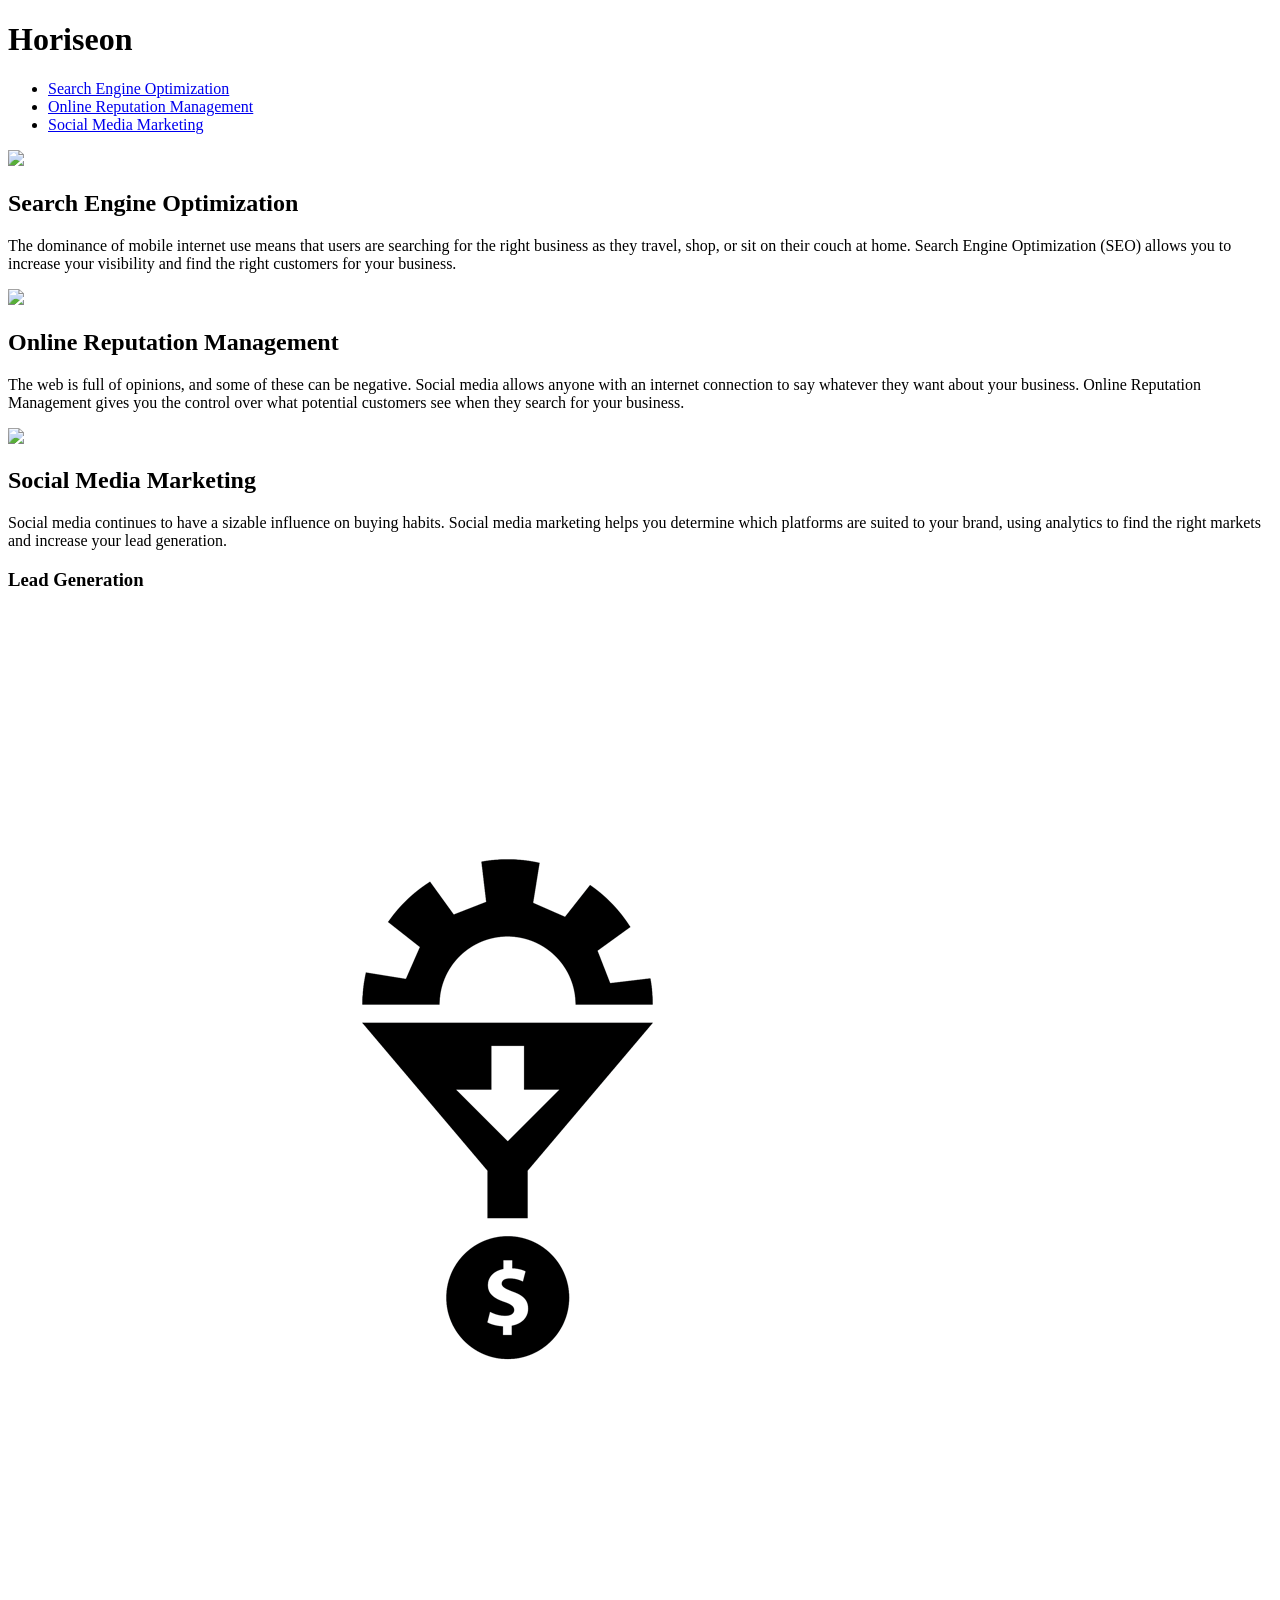
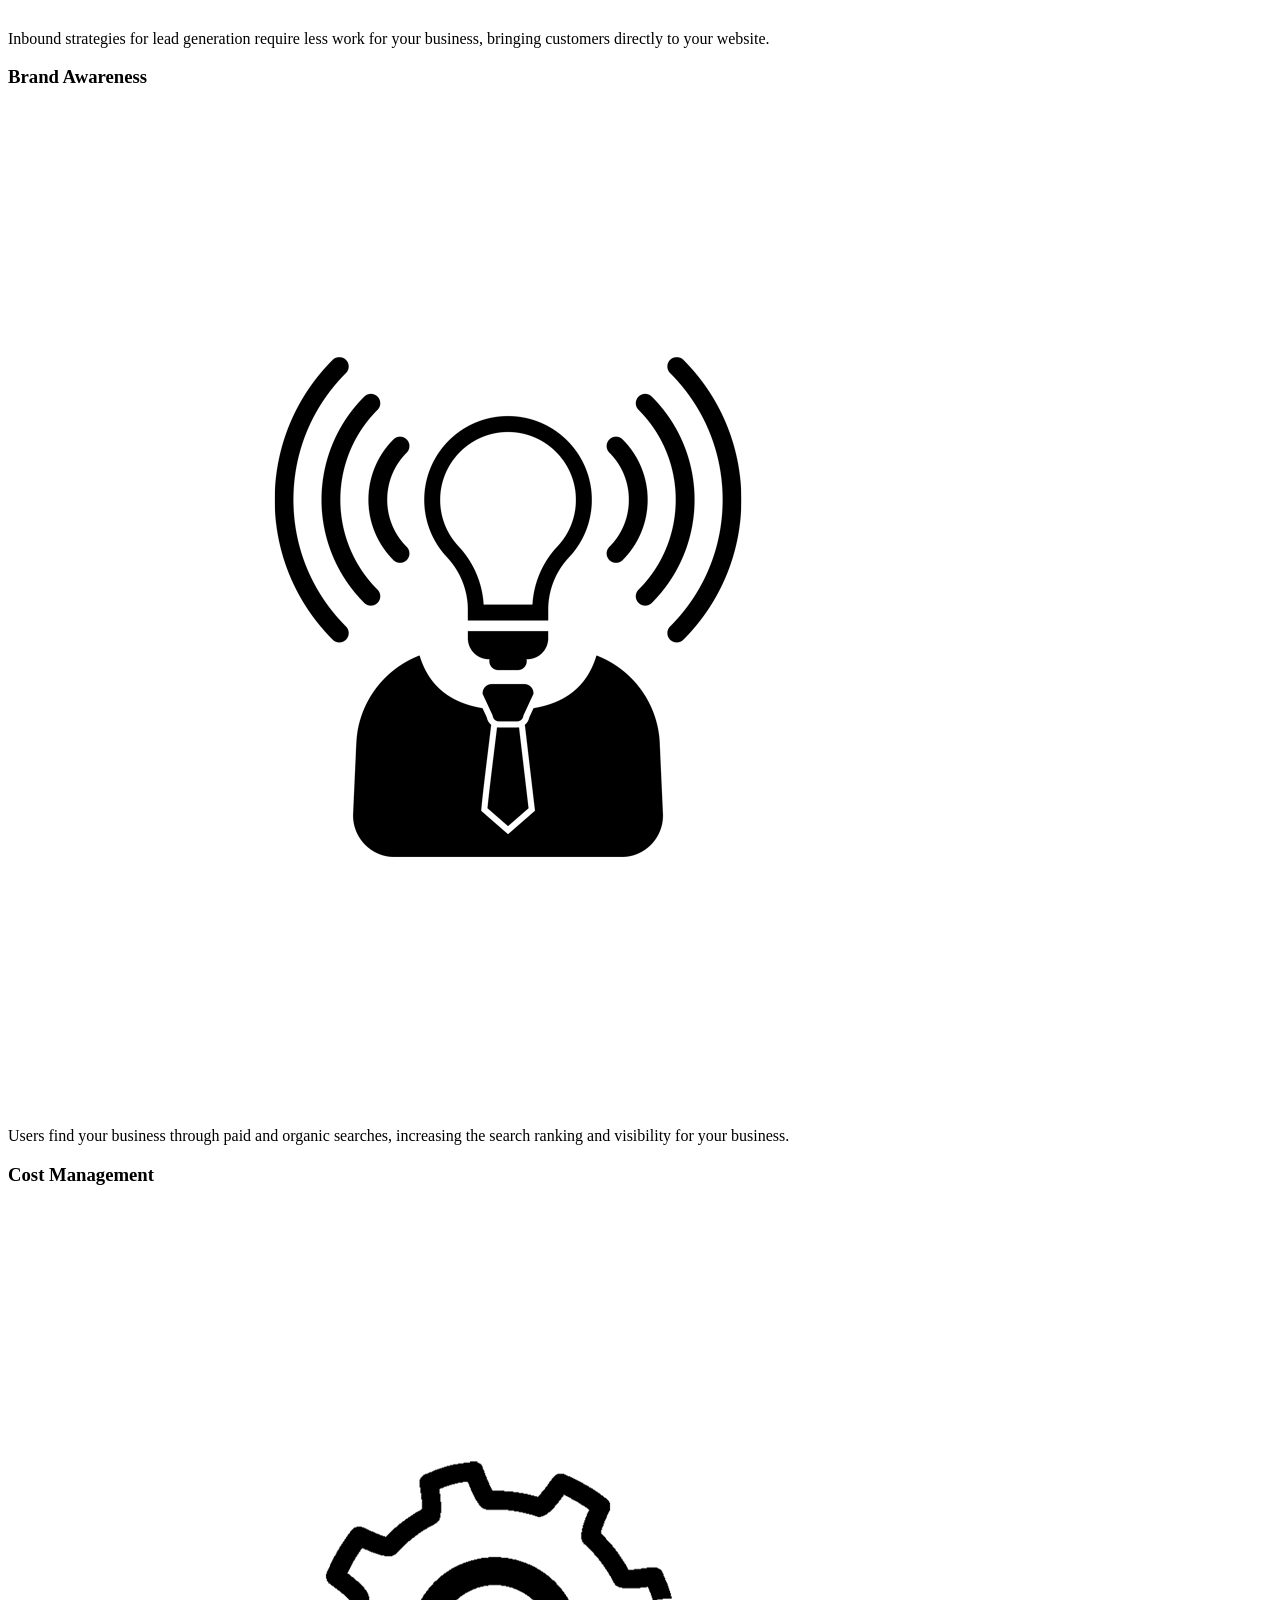
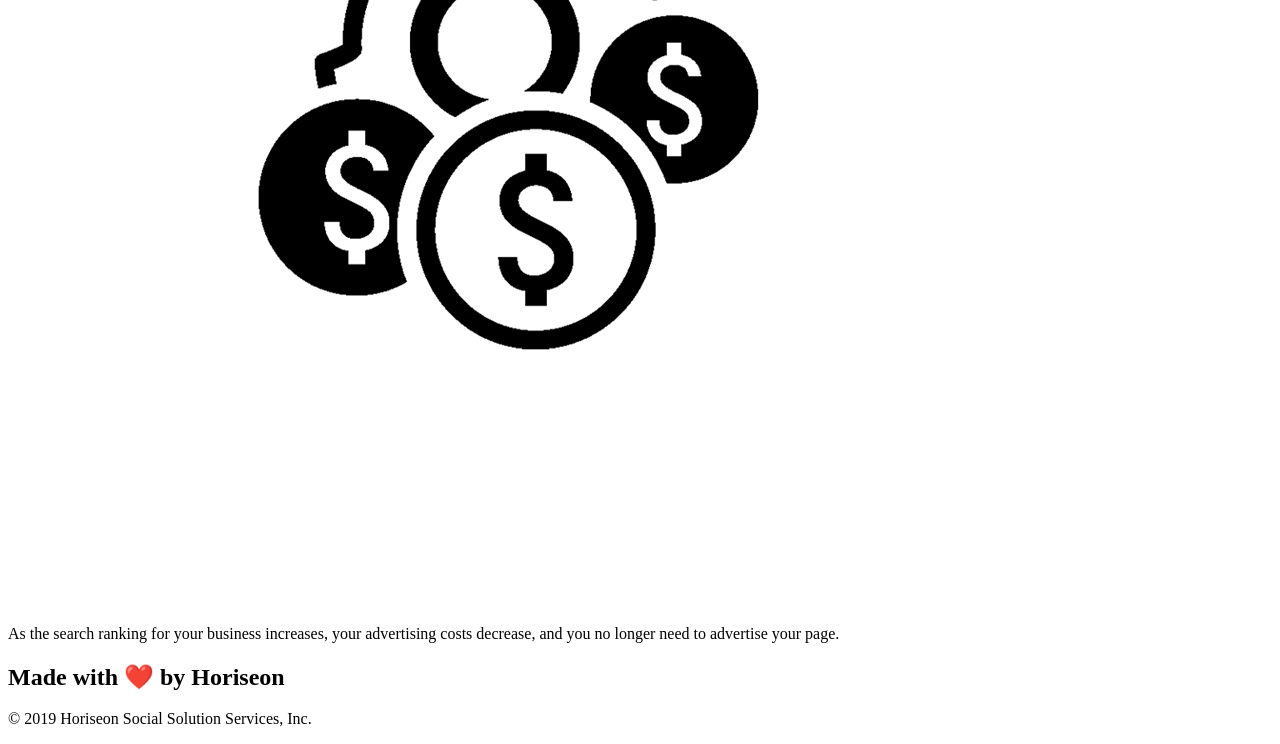
==== Develop/index.html @ c0372ada "first commit" ====
<!DOCTYPE html>
<html lang="en-us">

<head>
    <meta charset="UTF-8" />
    <link rel="stylesheet" href="./assets/css/style.css">
    <title>website</title>
</head>

<body>
    <div class="header">
        <h1>Hori<span class="seo">seo</span>n</h1>
        <div>
            <ul>
                <li>
                    <a href="#search-engine-optimization">Search Engine Optimization</a>
                </li>
                <li>
                    <a href="#online-reputation-management">Online Reputation Management</a>
                </li>
                <li>
                    <a href="#social-media-marketing">Social Media Marketing</a>
                </li>
            </ul>
        </div>
    </div>
    <div class="hero"></div>
    <div class="content">
        <div class="search-engine-optimization">
            <img src="./assets/images/search-engine-optimization.jpg" class="float-left" />
            <h2>Search Engine Optimization</h2>
            <p>
                The dominance of mobile internet use means that users are searching for the right business as they travel, shop, or sit on their couch at home. Search Engine Optimization (SEO) allows you to increase your visibility and find the right customers for your business.
            </p>
        </div>
        <div id="online-reputation-management" class="online-reputation-management">
            <img src="./assets/images/online-reputation-management.jpg" class="float-right" />
            <h2>Online Reputation Management</h2>
            <p>
                The web is full of opinions, and some of these can be negative. Social media allows anyone with an internet connection to say whatever they want about your business. Online Reputation Management gives you the control over what potential customers see when they search for your business.
            </p>
        </div>
        <div id="social-media-marketing" class="social-media-marketing">
            <img src="./assets/images/social-media-marketing.jpg" class="float-left" />
            <h2>Social Media Marketing</h2>
            <p>
                Social media continues to have a sizable influence on buying habits. Social media marketing helps you determine which platforms are suited to your brand, using analytics to find the right markets and increase your lead generation.
            </p>
        </div>
    </div>
    <div class="benefits">
        <div class="benefit-lead">
            <h3>Lead Generation</h3>
            <img src="./assets/images/lead-generation.png" />
            <p>
                Inbound strategies for lead generation require less work for your business, bringing customers directly to your website.
            </p>
        </div>
        <div class="benefit-brand">
            <h3>Brand Awareness</h3>
            <img src="./assets/images/brand-awareness.png" />
            <p>
                Users find your business through paid and organic searches, increasing the search ranking and visibility for your business.
            </p>
        </div>
        <div class="benefit-cost">
            <h3>Cost Management</h3>
            <img src="./assets/images/cost-management.png"></img>
            <p>
                As the search ranking for your business increases, your advertising costs decrease, and you no longer need to advertise your page.
            </p>
        </div>
    </div>
    <div class="footer">
        <h2>Made with ❤️️ by Horiseon</h2>
        <p>
            &copy; 2019 Horiseon Social Solution Services, Inc.
        </p>
    </div>
</body>

</html>
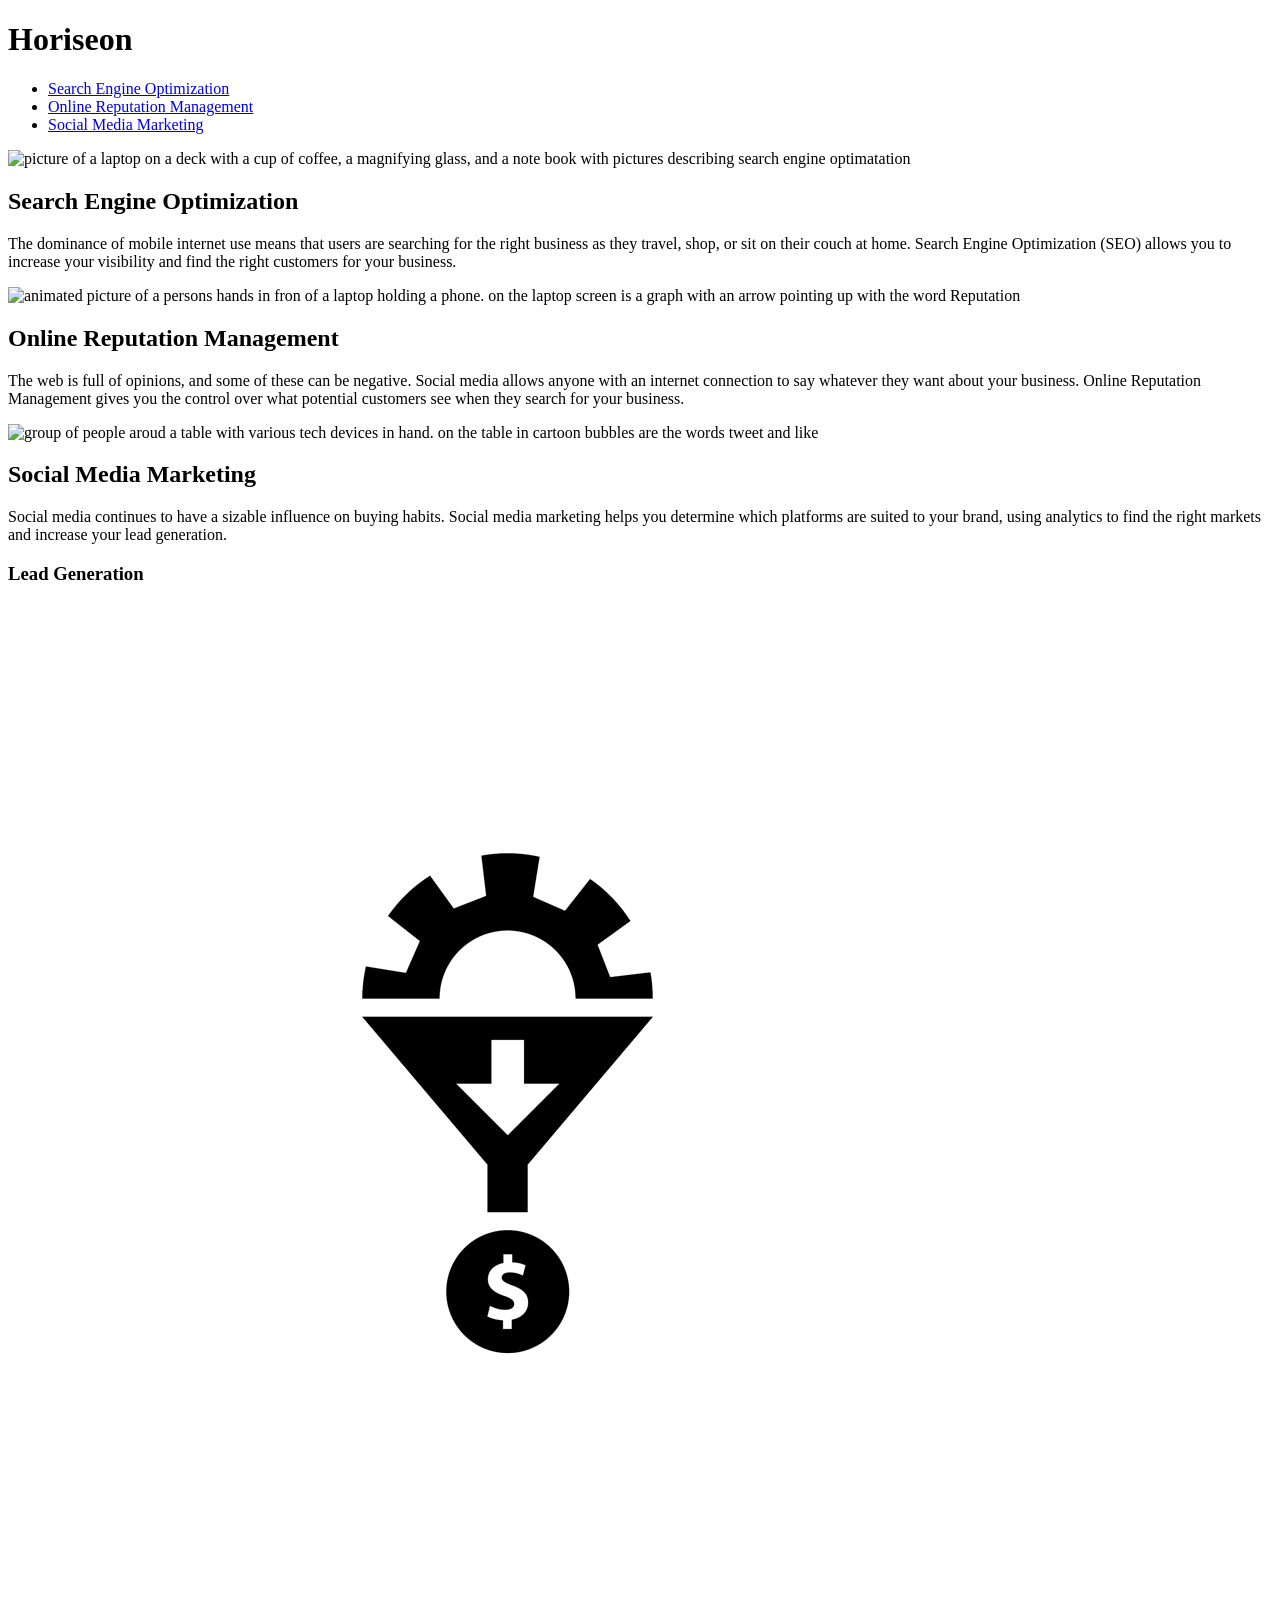
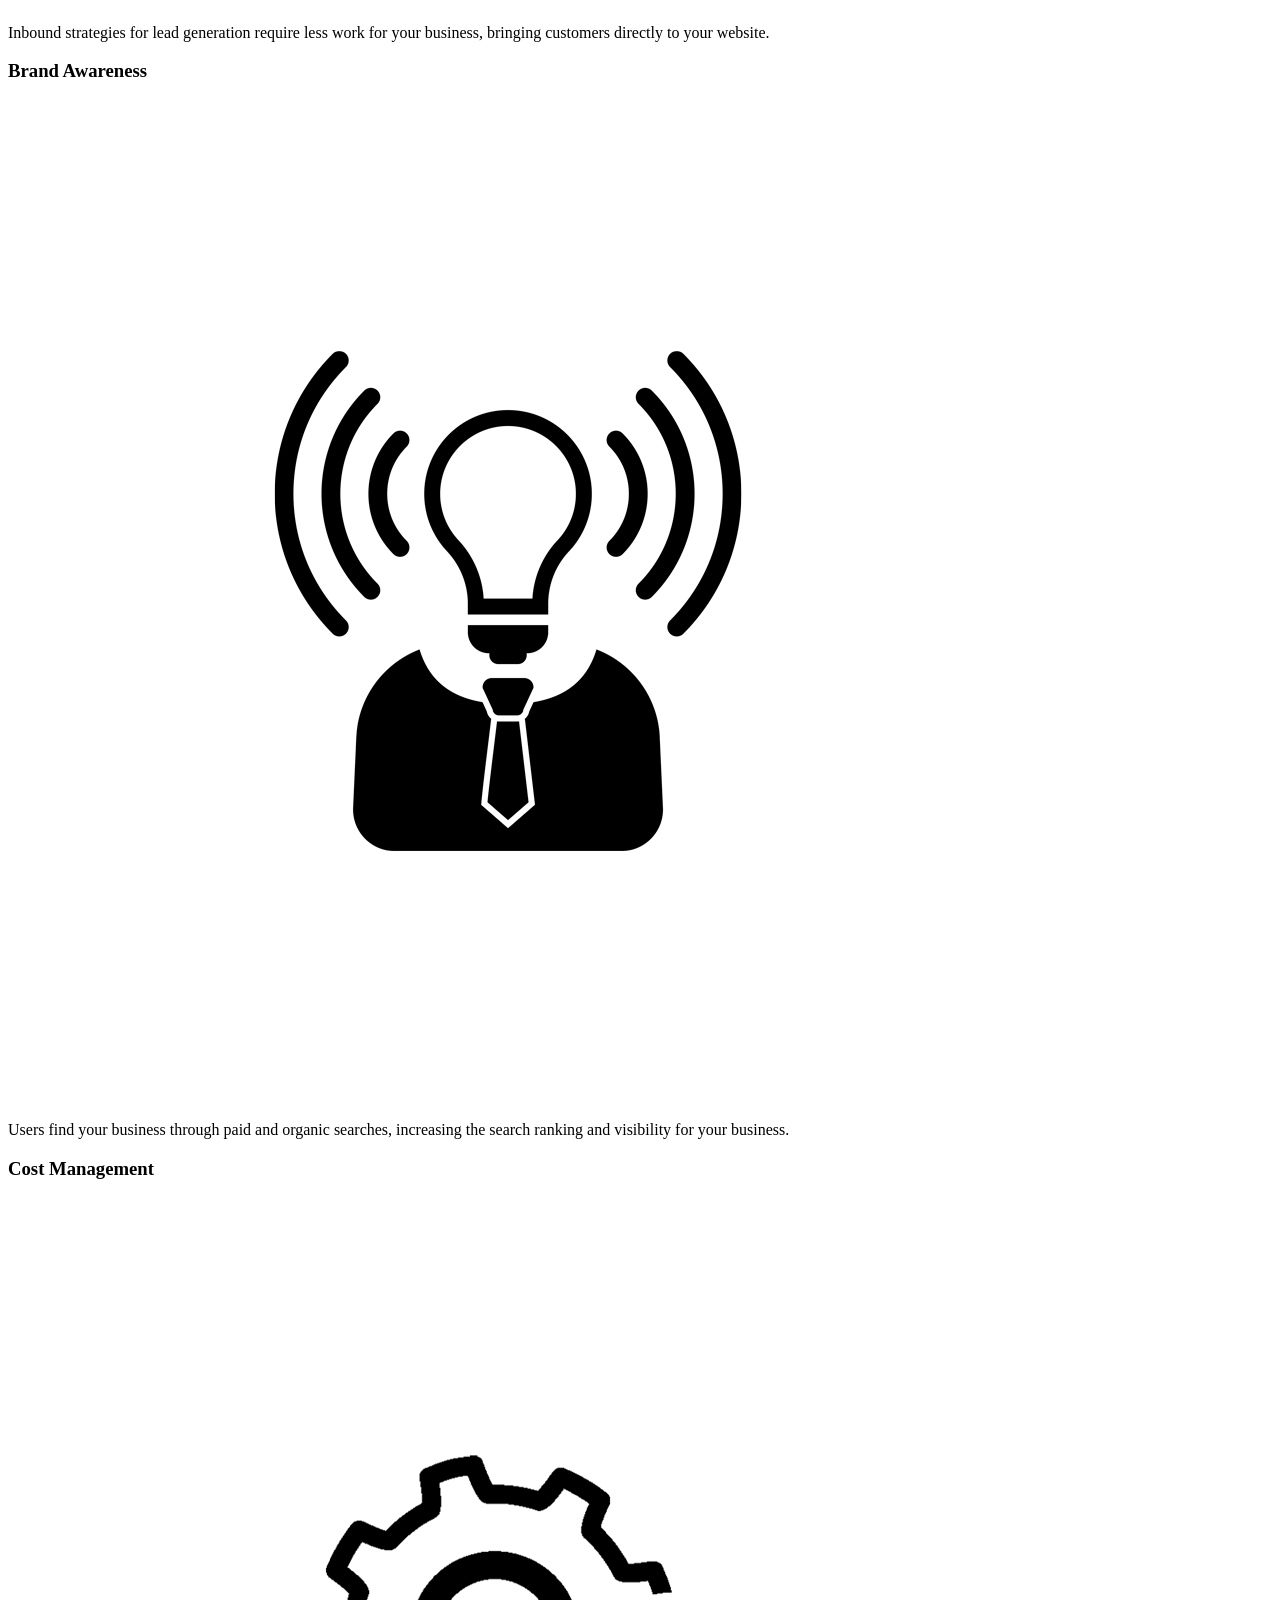
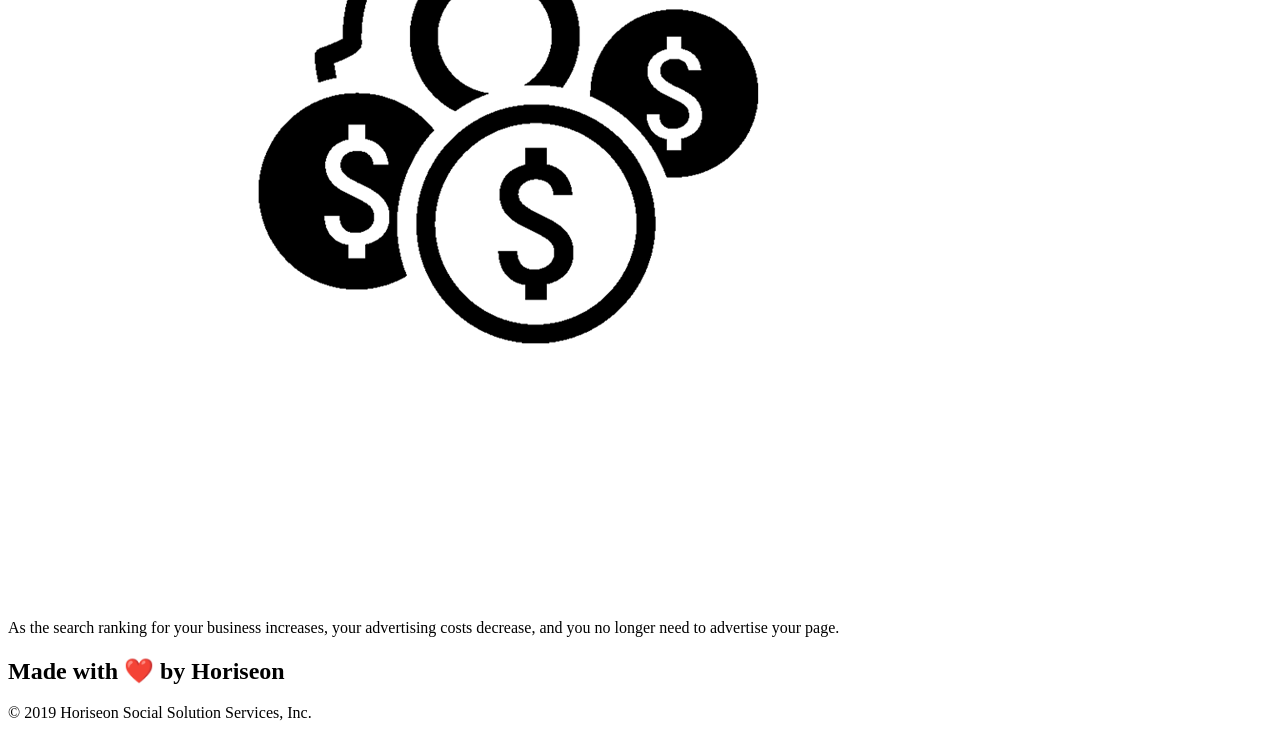
==== commit 0d7089e5: "add alt text for images" ====
--- a/Develop/index.html
+++ b/Develop/index.html
@@ -4,7 +4,7 @@
 <head>
     <meta charset="UTF-8" />
     <link rel="stylesheet" href="./assets/css/style.css">
-    <title>website</title>
+    <title>Horiseon Home</title>
 </head>
 
 <body>
@@ -27,21 +27,21 @@
     <div class="hero"></div>
     <div class="content">
         <div class="search-engine-optimization">
-            <img src="./assets/images/search-engine-optimization.jpg" class="float-left" />
+            <img src="./assets/images/search-engine-optimization.jpg" alt="picture of a laptop on a deck with a cup of coffee, a magnifying glass, and a note book with pictures describing search engine optimatation "class="float-left" />
             <h2>Search Engine Optimization</h2>
             <p>
                 The dominance of mobile internet use means that users are searching for the right business as they travel, shop, or sit on their couch at home. Search Engine Optimization (SEO) allows you to increase your visibility and find the right customers for your business.
             </p>
         </div>
         <div id="online-reputation-management" class="online-reputation-management">
-            <img src="./assets/images/online-reputation-management.jpg" class="float-right" />
+            <img src="./assets/images/online-reputation-management.jpg" alt="animated picture of a persons hands in fron of a laptop holding a phone. on the laptop screen is a graph with an arrow pointing up with the word Reputation"class="float-right" />
             <h2>Online Reputation Management</h2>
             <p>
                 The web is full of opinions, and some of these can be negative. Social media allows anyone with an internet connection to say whatever they want about your business. Online Reputation Management gives you the control over what potential customers see when they search for your business.
             </p>
         </div>
         <div id="social-media-marketing" class="social-media-marketing">
-            <img src="./assets/images/social-media-marketing.jpg" class="float-left" />
+            <img src="./assets/images/social-media-marketing.jpg" alt="group of people aroud a table with various tech devices in hand. on the table in cartoon bubbles are the words tweet and like"class="float-left" />
             <h2>Social Media Marketing</h2>
             <p>
                 Social media continues to have a sizable influence on buying habits. Social media marketing helps you determine which platforms are suited to your brand, using analytics to find the right markets and increase your lead generation.
@@ -51,21 +51,21 @@
     <div class="benefits">
         <div class="benefit-lead">
             <h3>Lead Generation</h3>
-            <img src="./assets/images/lead-generation.png" />
+            <img src="./assets/images/lead-generation.png" alt="logo of a lightbulb with dollar signs"/>
             <p>
                 Inbound strategies for lead generation require less work for your business, bringing customers directly to your website.
             </p>
         </div>
         <div class="benefit-brand">
             <h3>Brand Awareness</h3>
-            <img src="./assets/images/brand-awareness.png" />
+            <img src="./assets/images/brand-awareness.png" alt="lightbulb wearing a tie logo"/>
             <p>
                 Users find your business through paid and organic searches, increasing the search ranking and visibility for your business.
             </p>
         </div>
         <div class="benefit-cost">
             <h3>Cost Management</h3>
-            <img src="./assets/images/cost-management.png"></img>
+            <img src="./assets/images/cost-management.png" alt="money and gear logo"></img>
             <p>
                 As the search ranking for your business increases, your advertising costs decrease, and you no longer need to advertise your page.
             </p>
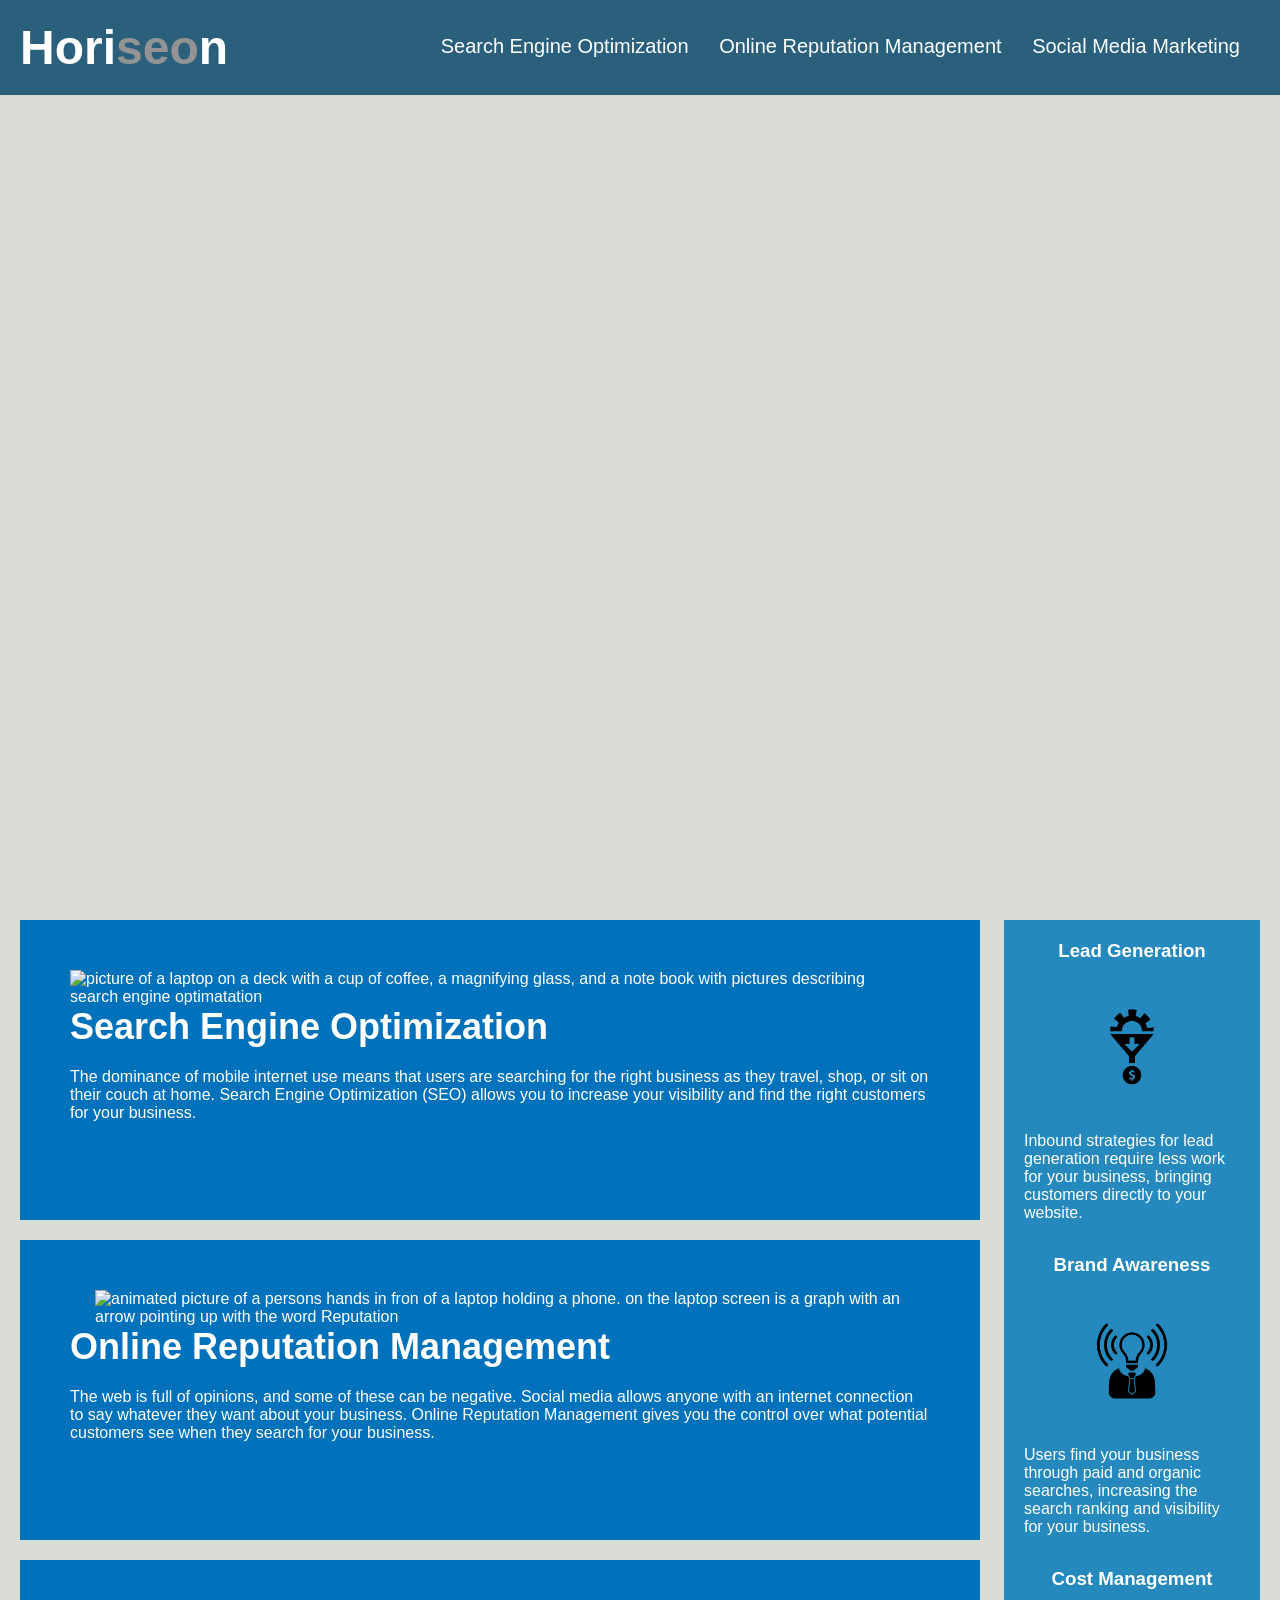
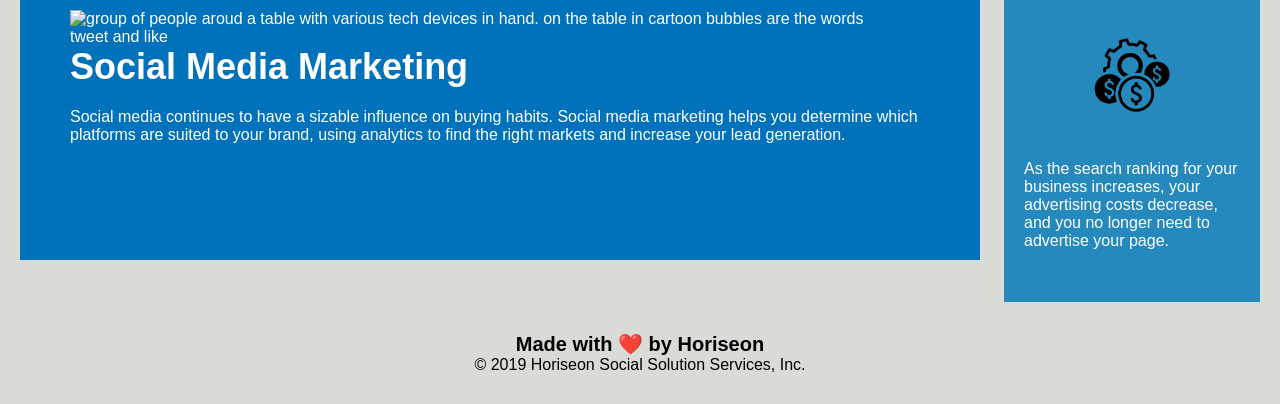
==== commit b0a5365c: "change div tag to semantic tags" ====
--- a/Develop/index.html
+++ b/Develop/index.html
@@ -8,9 +8,9 @@
 </head>
 
 <body>
-    <div class="header">
-        <h1>Hori<span class="seo">seo</span>n</h1>
-        <div>
+    <header class="header">
+        <h1>Hori<mark class="seo">seo</mark>n</h1>
+        <nav>
             <ul>
                 <li>
                     <a href="#search-engine-optimization">Search Engine Optimization</a>
@@ -22,61 +22,61 @@
                     <a href="#social-media-marketing">Social Media Marketing</a>
                 </li>
             </ul>
-        </div>
-    </div>
+        </nav>
+    </header>
     <div class="hero"></div>
-    <div class="content">
-        <div class="search-engine-optimization">
+    <main class="content">
+        <section class="search-engine-optimization">
             <img src="./assets/images/search-engine-optimization.jpg" alt="picture of a laptop on a deck with a cup of coffee, a magnifying glass, and a note book with pictures describing search engine optimatation "class="float-left" />
             <h2>Search Engine Optimization</h2>
             <p>
                 The dominance of mobile internet use means that users are searching for the right business as they travel, shop, or sit on their couch at home. Search Engine Optimization (SEO) allows you to increase your visibility and find the right customers for your business.
             </p>
-        </div>
-        <div id="online-reputation-management" class="online-reputation-management">
+        </section>
+        <section id="online-reputation-management" class="online-reputation-management">
             <img src="./assets/images/online-reputation-management.jpg" alt="animated picture of a persons hands in fron of a laptop holding a phone. on the laptop screen is a graph with an arrow pointing up with the word Reputation"class="float-right" />
             <h2>Online Reputation Management</h2>
             <p>
                 The web is full of opinions, and some of these can be negative. Social media allows anyone with an internet connection to say whatever they want about your business. Online Reputation Management gives you the control over what potential customers see when they search for your business.
             </p>
-        </div>
-        <div id="social-media-marketing" class="social-media-marketing">
+        </section>
+        <section id="social-media-marketing" class="social-media-marketing">
             <img src="./assets/images/social-media-marketing.jpg" alt="group of people aroud a table with various tech devices in hand. on the table in cartoon bubbles are the words tweet and like"class="float-left" />
             <h2>Social Media Marketing</h2>
             <p>
                 Social media continues to have a sizable influence on buying habits. Social media marketing helps you determine which platforms are suited to your brand, using analytics to find the right markets and increase your lead generation.
             </p>
-        </div>
-    </div>
+        </section>
+    </main>
     <div class="benefits">
-        <div class="benefit-lead">
+        <section class="benefit-lead">
             <h3>Lead Generation</h3>
             <img src="./assets/images/lead-generation.png" alt="logo of a lightbulb with dollar signs"/>
             <p>
                 Inbound strategies for lead generation require less work for your business, bringing customers directly to your website.
             </p>
-        </div>
-        <div class="benefit-brand">
+        </section>
+        <section class="benefit-brand">
             <h3>Brand Awareness</h3>
             <img src="./assets/images/brand-awareness.png" alt="lightbulb wearing a tie logo"/>
             <p>
                 Users find your business through paid and organic searches, increasing the search ranking and visibility for your business.
             </p>
-        </div>
-        <div class="benefit-cost">
+        </section>
+        <section class="benefit-cost">
             <h3>Cost Management</h3>
             <img src="./assets/images/cost-management.png" alt="money and gear logo"></img>
             <p>
                 As the search ranking for your business increases, your advertising costs decrease, and you no longer need to advertise your page.
             </p>
-        </div>
+        </section>
     </div>
-    <div class="footer">
+    <footer class="footer">
         <h2>Made with ❤️️ by Horiseon</h2>
         <p>
             &copy; 2019 Horiseon Social Solution Services, Inc.
         </p>
-    </div>
+    </footer>
 </body>
 
 </html>
--- a/Develop/assets/css/style.css
+++ b/Develop/assets/css/style.css
@@ -0,0 +1,201 @@
+* {
+    box-sizing: border-box;
+    padding: 0;
+    margin: 0;
+}
+
+body {
+    background-color: #d9dcd6;
+}
+
+.header {
+    padding: 20px;
+    font-family: 'Trebuchet MS', 'Lucida Sans Unicode', 'Lucida Grande', 'Lucida Sans', Arial, sans-serif;
+    background-color: #2a607c;
+    color: #ffffff;
+}
+
+.header h1 {
+    display: inline-block;
+    font-size: 48px;
+}
+
+.header h1 .seo {
+    color: #939393;
+    background-color: #ffffff00;
+}
+
+.header nav {
+    padding-top: 15px;
+    margin-right: 20px;
+    float: right;
+    font-family: 'Gill Sans', 'Gill Sans MT', Calibri, 'Trebuchet MS', sans-serif;
+    font-size: 20px;
+}
+
+.header nav ul {
+    list-style-type: none;
+}
+
+.header nav ul li {
+    display: inline-block;
+    margin-left: 25px; 
+}
+
+a {
+    color: #ffffff;
+    text-decoration: none;
+}
+
+p {
+    font-size: 16px;
+}
+
+.hero {
+    height: 800px;
+    width: 100%;
+    margin-bottom: 25px;
+    background-image: url("../images/digital-marketing-meeting.jpg");
+    background-size: cover;
+    background-position: center;
+}
+
+.float-left {
+    float: left;
+    margin-right: 25px;
+}
+
+.float-right {
+    float: right;
+    margin-left: 25px;
+}
+
+.content {
+    width: 75%;
+    display: inline-block;
+    margin-left: 20px;
+}
+
+.benefits {
+    margin-right: 20px;
+    padding: 20px;
+    clear: both;
+    float: right;
+    width: 20%;
+    height: 100%;
+    font-family: 'Gill Sans', 'Gill Sans MT', Calibri, 'Trebuchet MS', sans-serif;
+    background-color: #2589bd;
+}
+
+.benefit-lead {
+    margin-bottom: 32px;
+    color: #ffffff;
+}
+
+.benefit-brand {
+    margin-bottom: 32px;
+    color: #ffffff;
+}
+
+.benefit-cost {
+    margin-bottom: 32px;
+    color: #ffffff;
+}
+
+.benefit-lead h3 {
+    margin-bottom: 10px;
+    text-align: center;
+}
+
+.benefit-brand h3 {
+    margin-bottom: 10px;
+    text-align: center;
+}
+
+.benefit-cost h3 {
+    margin-bottom: 10px;
+    text-align: center;
+}
+
+.benefit-lead img {
+    display: block;
+    margin: 10px auto;
+    max-width: 150px;
+}
+
+.benefit-brand img {
+    display: block;
+    margin: 10px auto;
+    max-width: 150px;
+}
+
+.benefit-cost img {
+    display: block;
+    margin: 10px auto;
+    max-width: 150px;
+}
+
+.search-engine-optimization {
+    margin-bottom: 20px;
+    padding: 50px;
+    height: 300px;
+    font-family: 'Gill Sans', 'Gill Sans MT', Calibri, 'Trebuchet MS', sans-serif;
+    background-color: #0072bb;
+    color: #ffffff;
+}
+
+.online-reputation-management {
+    margin-bottom: 20px;
+    padding: 50px;
+    height: 300px;
+    font-family: 'Gill Sans', 'Gill Sans MT', Calibri, 'Trebuchet MS', sans-serif;
+    background-color: #0072bb;
+    color: #ffffff;
+}
+
+.social-media-marketing {
+    margin-bottom: 20px;
+    padding: 50px;
+    height: 300px;
+    font-family: 'Gill Sans', 'Gill Sans MT', Calibri, 'Trebuchet MS', sans-serif;
+    background-color: #0072bb;
+    color: #ffffff;
+}
+
+.search-engine-optimization img {
+    max-height: 200px;
+}
+
+.online-reputation-management img {
+    max-height: 200px;
+}
+
+.social-media-marketing img {
+    max-height: 200px;
+}
+
+.search-engine-optimization h2 {
+    margin-bottom: 20px;
+    font-size: 36px;
+}
+
+.online-reputation-management h2 {
+    margin-bottom: 20px;
+    font-size: 36px;
+}
+
+.social-media-marketing h2 {
+    margin-bottom: 20px;
+    font-size: 36px;
+}
+
+.footer {
+    padding: 30px;
+    clear: both;
+    font-family: 'Trebuchet MS', 'Lucida Sans Unicode', 'Lucida Grande', 'Lucida Sans', Arial, sans-serif;
+    text-align: center;
+}
+
+.footer h2 {
+    font-size: 20px;
+}
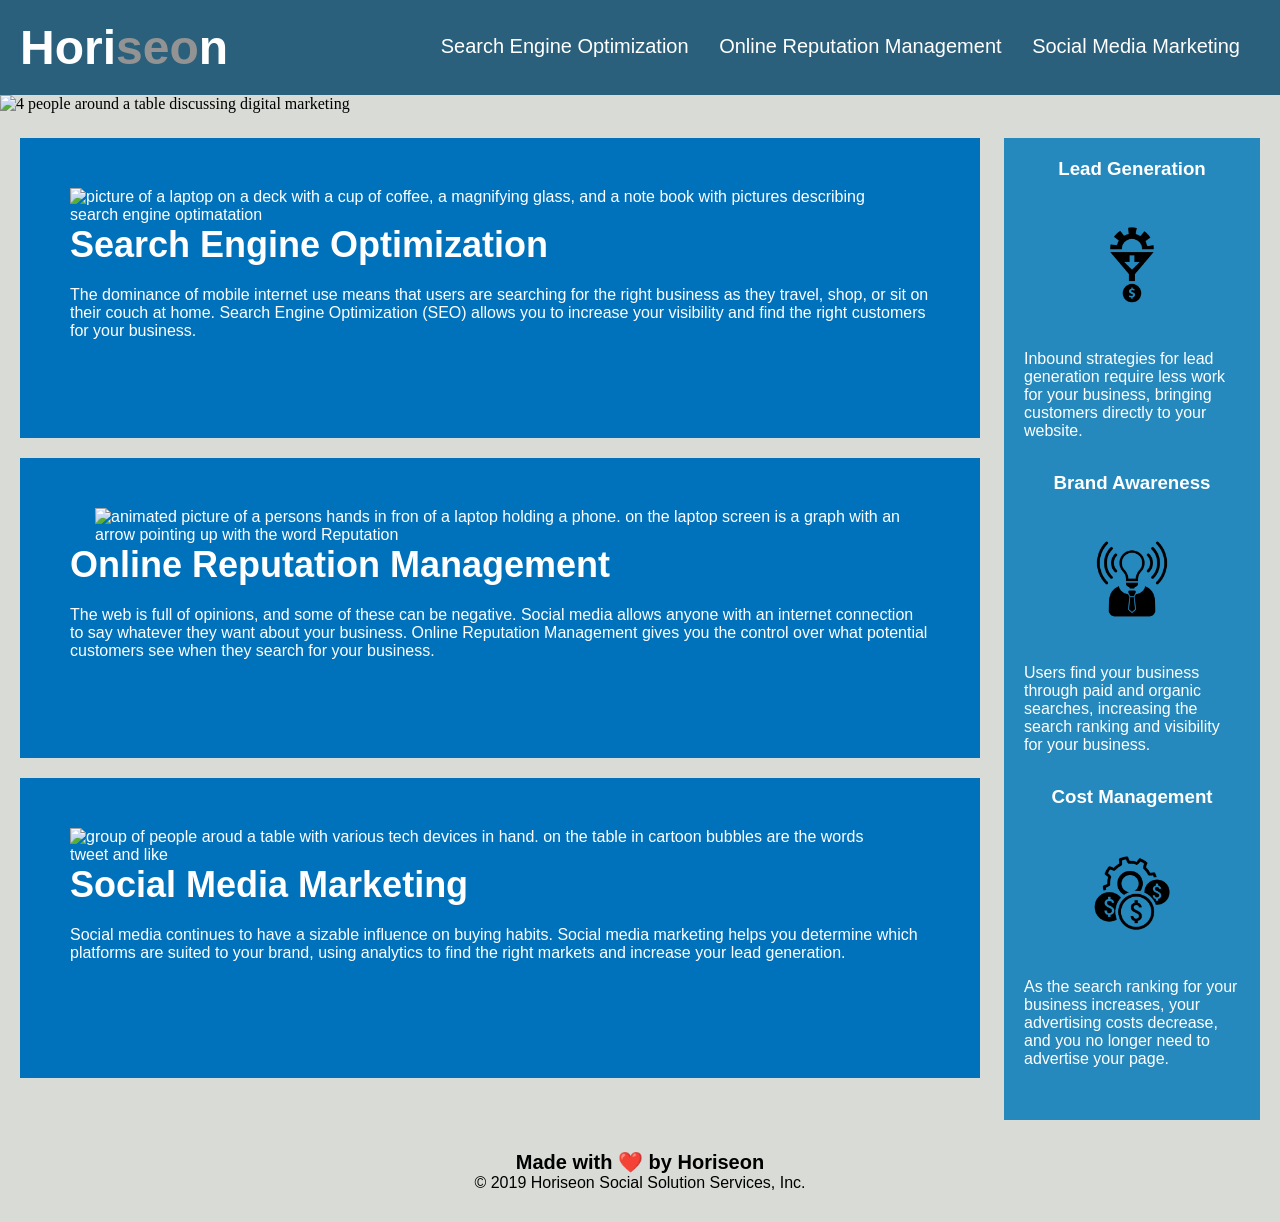
==== commit bae92e54: "replace div .hero class to img with alt text" ====
--- a/Develop/index.html
+++ b/Develop/index.html
@@ -4,7 +4,7 @@
 <head>
     <meta charset="UTF-8" />
     <link rel="stylesheet" href="./assets/css/style.css">
-    <title>Horiseon Home</title>
+    <title>Horiseon SEO</title>
 </head>
 
 <body>
@@ -24,7 +24,8 @@
             </ul>
         </nav>
     </header>
-    <div class="hero"></div>
+   
+    <img src="./assets/images/digital-marketing-meeting.jpg" class="hero" alt="4 people around a table discussing digital marketing">
     <main class="content">
         <section class="search-engine-optimization">
             <img src="./assets/images/search-engine-optimization.jpg" alt="picture of a laptop on a deck with a cup of coffee, a magnifying glass, and a note book with pictures describing search engine optimatation "class="float-left" />
@@ -72,7 +73,7 @@
         </section>
     </div>
     <footer class="footer">
-        <h2>Made with ❤️️ by Horiseon</h2>
+        <h4>Made with ❤️️ by Horiseon</h4>
         <p>
             &copy; 2019 Horiseon Social Solution Services, Inc.
         </p>
--- a/Develop/assets/css/style.css
+++ b/Develop/assets/css/style.css
@@ -55,9 +55,9 @@
     height: 800px;
     width: 100%;
     margin-bottom: 25px;
-    background-image: url("../images/digital-marketing-meeting.jpg");
+   /* background-image: url("../images/digital-marketing-meeting.jpg");
     background-size: cover;
-    background-position: center;
+    background-position: center; */
 }
 
 .float-left {
@@ -196,6 +196,6 @@
     text-align: center;
 }
 
-.footer h2 {
+.footer h4 {
     font-size: 20px;
 }
